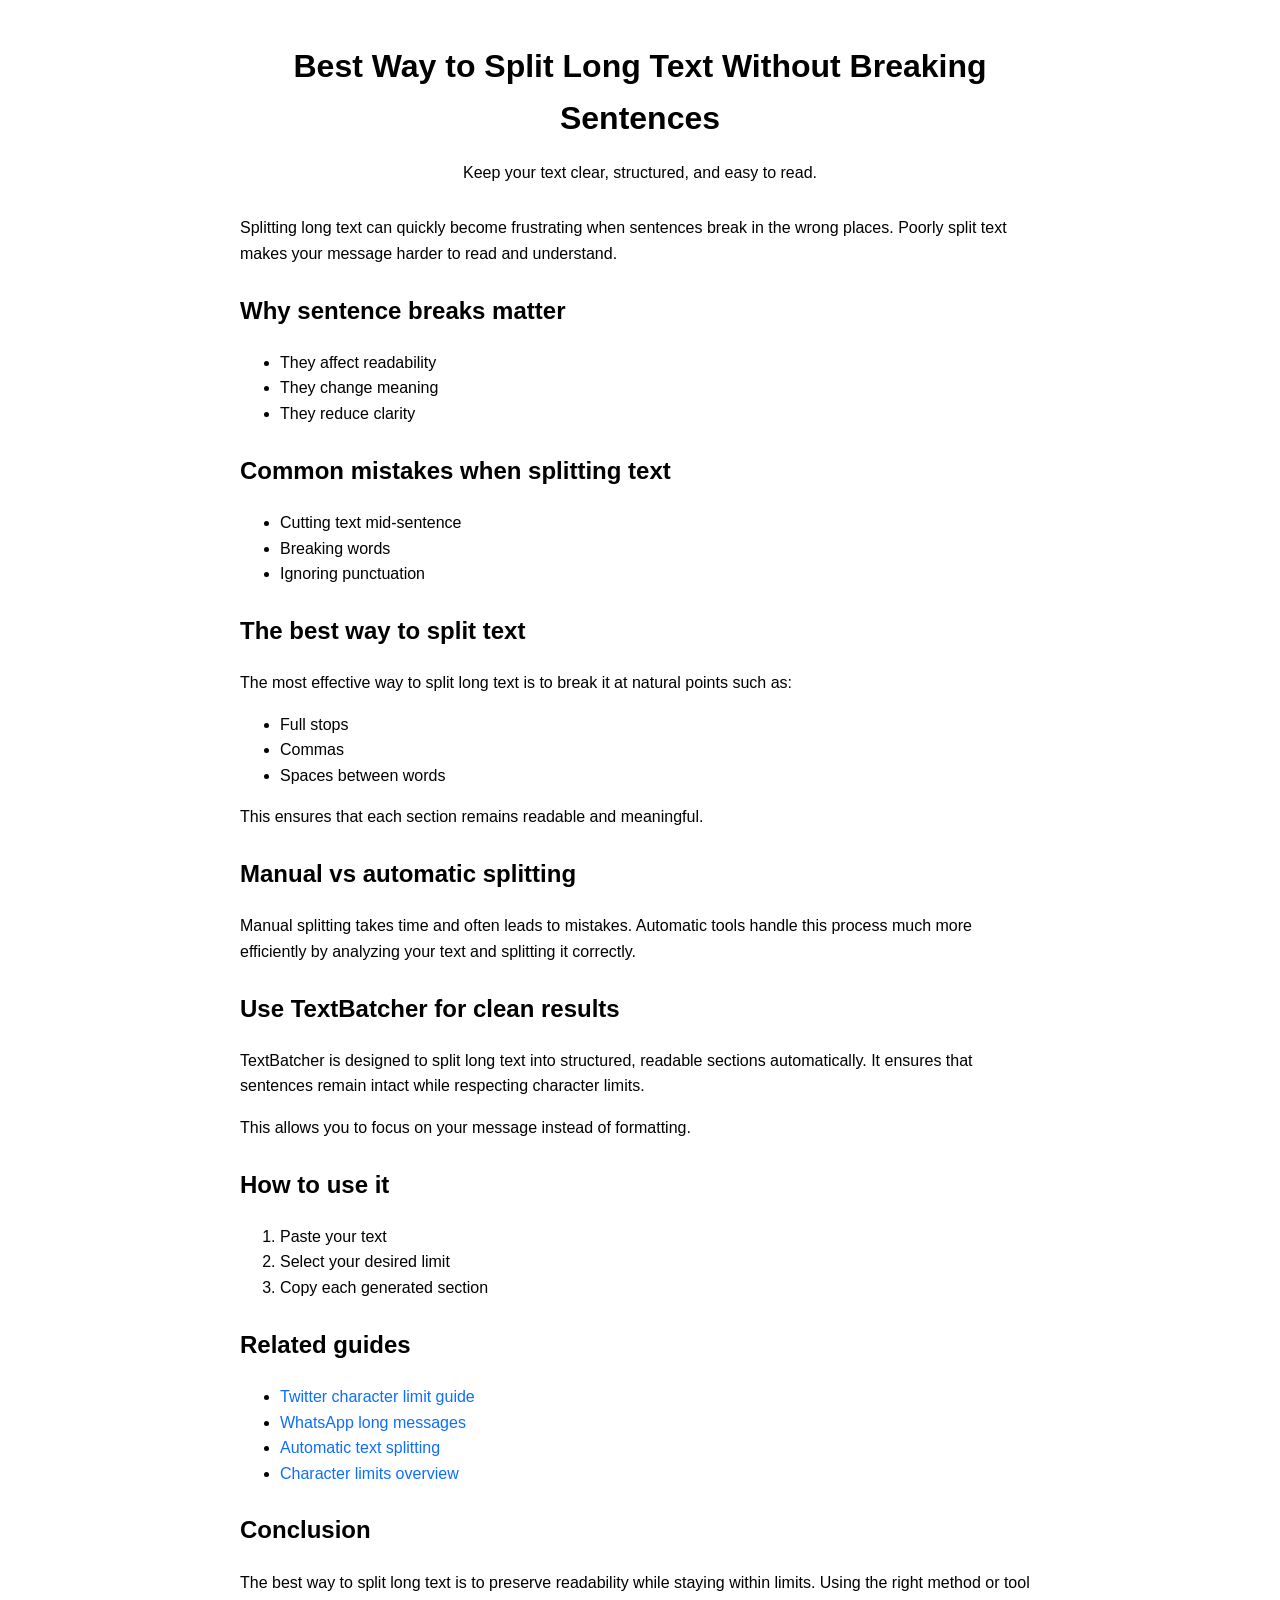
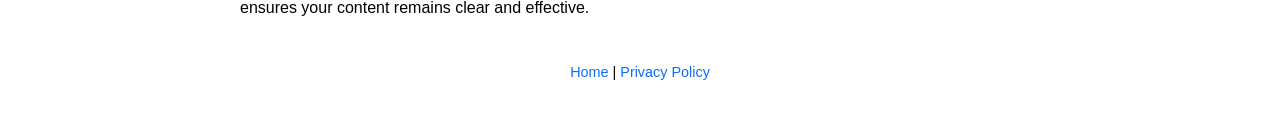
==== best-way-to-split-text.html @ 780ed5ca "Create best-way-to-split-text.html" ====
<!DOCTYPE html>

<html lang="en">
<head>
<meta charset="UTF-8">
<meta name="viewport" content="width=device-width, initial-scale=1.0">
<title>Best Way to Split Long Text Without Breaking Sentences</title>
<link rel="stylesheet" href="style.css">

<meta name="description" content="Discover the best way to split long text without breaking sentences. Learn simple techniques and tools to keep your text clear and readable.">
</head>
<body>

<header>
<h1>Best Way to Split Long Text Without Breaking Sentences</h1>
<p>Keep your text clear, structured, and easy to read.</p>
</header>

<main>

<section>
<p>
Splitting long text can quickly become frustrating when sentences break in the wrong places.
Poorly split text makes your message harder to read and understand.
</p>
</section>

<section>
<h2>Why sentence breaks matter</h2>
<ul>
<li>They affect readability</li>
<li>They change meaning</li>
<li>They reduce clarity</li>
</ul>
</section>

<section>
<h2>Common mistakes when splitting text</h2>
<ul>
<li>Cutting text mid-sentence</li>
<li>Breaking words</li>
<li>Ignoring punctuation</li>
</ul>
</section>

<section>
<h2>The best way to split text</h2>
<p>
The most effective way to split long text is to break it at natural points such as:
</p>

<ul>
<li>Full stops</li>
<li>Commas</li>
<li>Spaces between words</li>
</ul>

<p>
This ensures that each section remains readable and meaningful.
</p>
</section>

<section>
<h2>Manual vs automatic splitting</h2>
<p>
Manual splitting takes time and often leads to mistakes.
Automatic tools handle this process much more efficiently by analyzing your text and splitting it correctly.
</p>
</section>

<section>
<h2>Use TextBatcher for clean results</h2>
<p>
TextBatcher is designed to split long text into structured, readable sections automatically.
It ensures that sentences remain intact while respecting character limits.
</p>

<p>
This allows you to focus on your message instead of formatting.
</p>
</section>

<section>
<h2>How to use it</h2>
<ol>
<li>Paste your text</li>
<li>Select your desired limit</li>
<li>Copy each generated section</li>
</ol>
</section>

<section>
<h2>Related guides</h2>
<ul>
<li><a href="twitter-text-limit.html">Twitter character limit guide</a></li>
<li><a href="whatsapp-long-messages.html">WhatsApp long messages</a></li>
<li><a href="split-text-automatically.html">Automatic text splitting</a></li>
<li><a href="character-limits-guide.html">Character limits overview</a></li>
</ul>
</section>

<section>
<h2>Conclusion</h2>
<p>
The best way to split long text is to preserve readability while staying within limits.
Using the right method or tool ensures your content remains clear and effective.
</p>
</section>

</main>

<footer>
<p>
<a href="index.html">Home</a> |
<a href="privacy.html">Privacy Policy</a>
</p>
</footer>

</body>
</html>
---- style.css ----
body {
  font-family: Arial, sans-serif;
  max-width: 800px;
  margin: auto;
  padding: 20px;
  line-height: 1.6;
}

header {
  text-align: center;
  margin-bottom: 30px;
}

h1 {
  margin-bottom: 5px;
}

section {
  margin-bottom: 25px;
}

a {
  color: #0d6efd;
  text-decoration: none;
}

a:hover {
  text-decoration: underline;
}

footer {
  margin-top: 40px;
  text-align: center;
  font-size: 0.9rem;
}
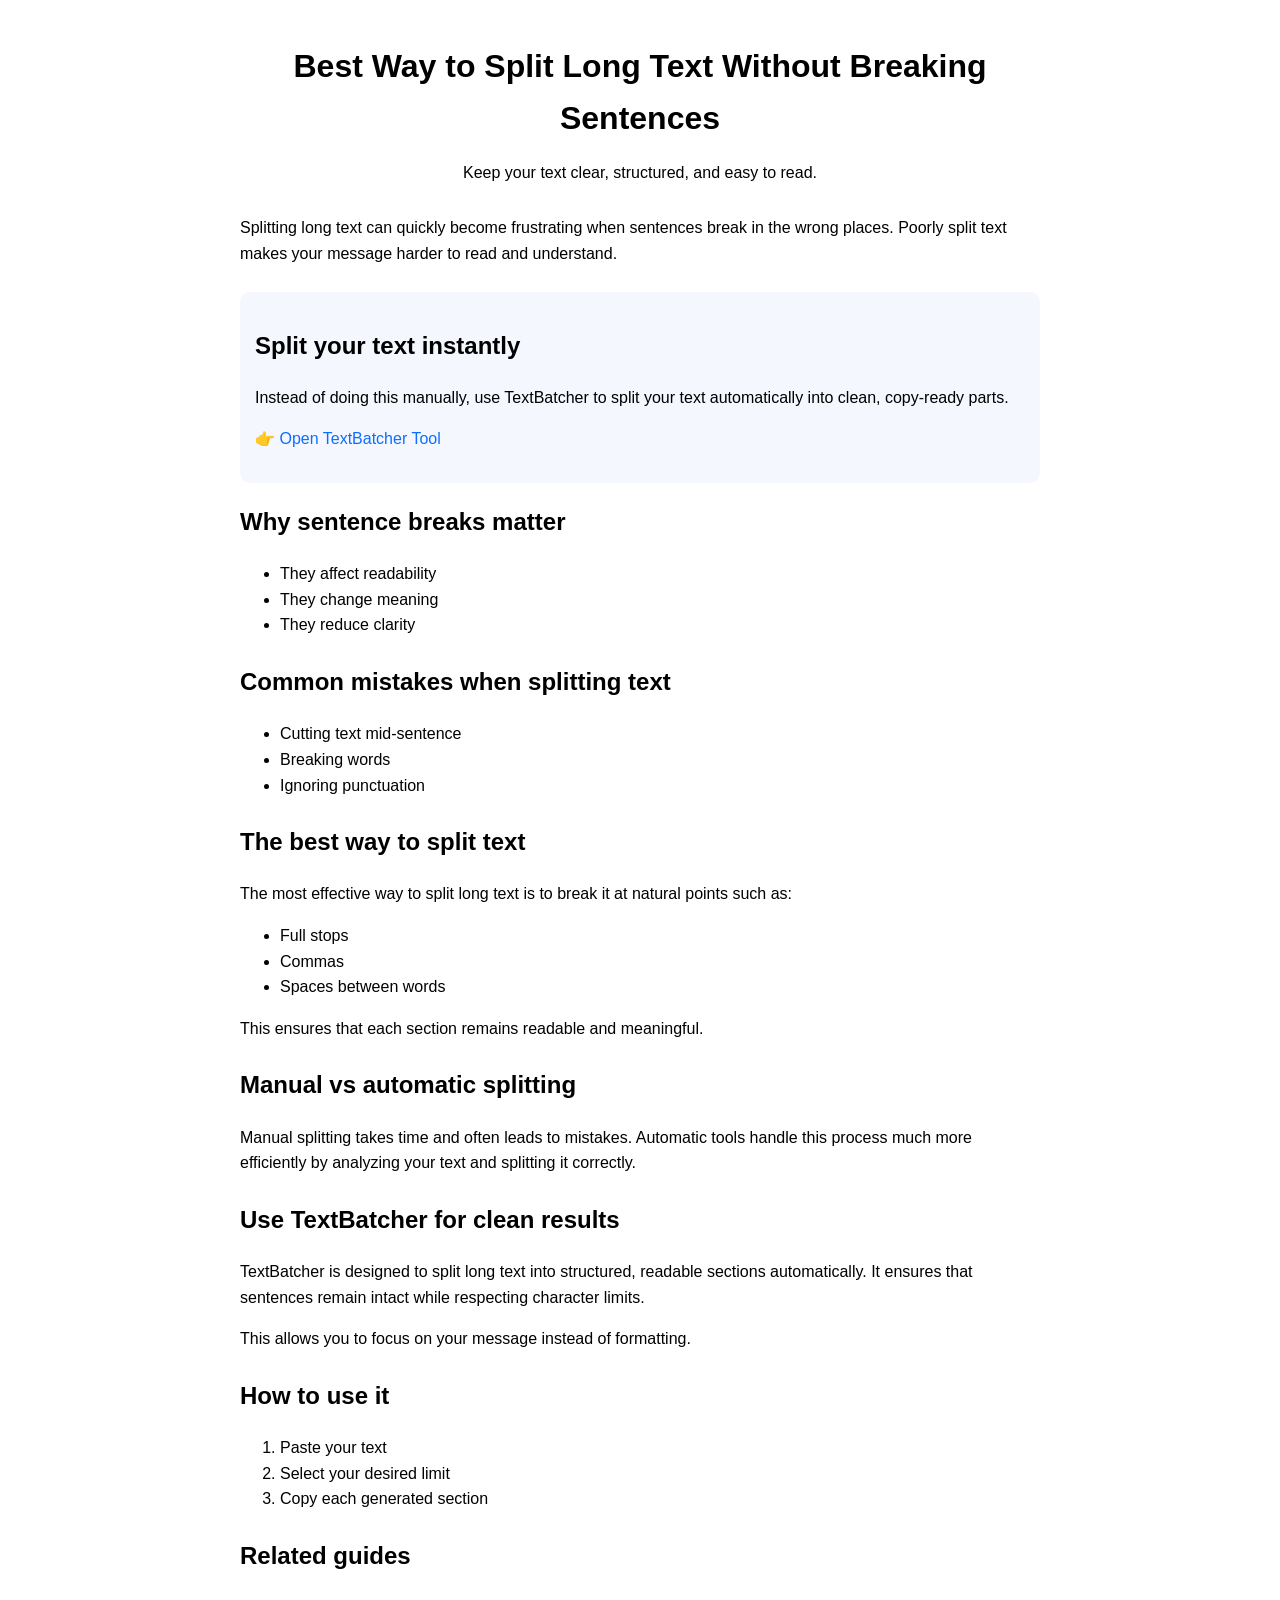
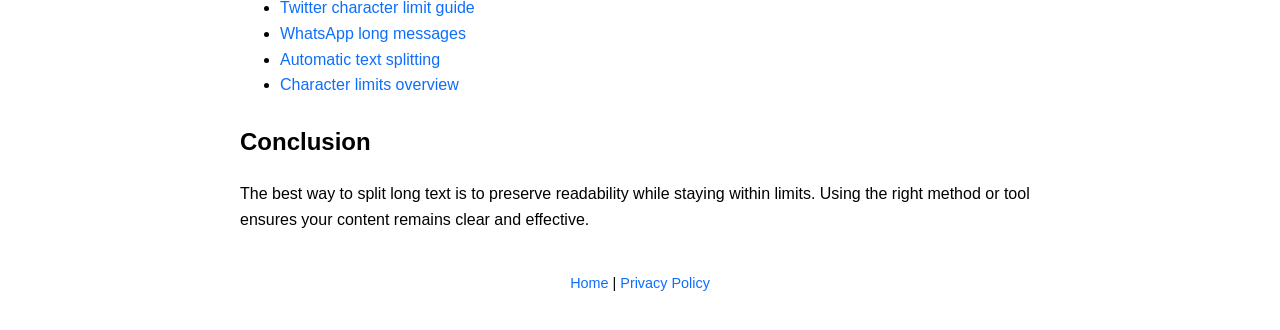
==== commit 07243a6c: "Update best-way-to-split-text.html" ====
--- a/best-way-to-split-text.html
+++ b/best-way-to-split-text.html
@@ -1,120 +1,137 @@
 <!DOCTYPE html>
 
 <html lang="en">
+
 <head>
-<meta charset="UTF-8">
-<meta name="viewport" content="width=device-width, initial-scale=1.0">
-<title>Best Way to Split Long Text Without Breaking Sentences</title>
-<link rel="stylesheet" href="style.css">
+    <meta charset="UTF-8">
+    <meta name="viewport" content="width=device-width, initial-scale=1.0">
+    <title>Best Way to Split Long Text Without Breaking Sentences</title>
+    <link rel="stylesheet" href="style.css">
 
-<meta name="description" content="Discover the best way to split long text without breaking sentences. Learn simple techniques and tools to keep your text clear and readable.">
+    <meta name="description"
+        content="Discover the best way to split long text without breaking sentences. Learn simple techniques and tools to keep your text clear and readable.">
 </head>
+
 <body>
 
-<header>
-<h1>Best Way to Split Long Text Without Breaking Sentences</h1>
-<p>Keep your text clear, structured, and easy to read.</p>
-</header>
+    <header>
+        <h1>Best Way to Split Long Text Without Breaking Sentences</h1>
+        <p>Keep your text clear, structured, and easy to read.</p>
+    </header>
 
-<main>
+    <main>
 
-<section>
-<p>
-Splitting long text can quickly become frustrating when sentences break in the wrong places.
-Poorly split text makes your message harder to read and understand.
-</p>
-</section>
+        <section>
+            <p>
+                Splitting long text can quickly become frustrating when sentences break in the wrong places.
+                Poorly split text makes your message harder to read and understand.
+            </p>
+        </section>
+        <section style="background:#f5f7ff;padding:15px;border-radius:10px;margin:20px 0;">
+            <h2>Split your text instantly</h2>
+            <p>
+                Instead of doing this manually, use TextBatcher to split your text automatically
+                into clean, copy-ready parts.
+            </p>
+            <p>
+                👉 <a href="https://robertkiplangat.github.io/textbatcher-site/">
+                    Open TextBatcher Tool
+                </a>
+            </p>
+        </section>
 
-<section>
-<h2>Why sentence breaks matter</h2>
-<ul>
-<li>They affect readability</li>
-<li>They change meaning</li>
-<li>They reduce clarity</li>
-</ul>
-</section>
+        <section>
+            <h2>Why sentence breaks matter</h2>
+            <ul>
+                <li>They affect readability</li>
+                <li>They change meaning</li>
+                <li>They reduce clarity</li>
+            </ul>
+        </section>
 
-<section>
-<h2>Common mistakes when splitting text</h2>
-<ul>
-<li>Cutting text mid-sentence</li>
-<li>Breaking words</li>
-<li>Ignoring punctuation</li>
-</ul>
-</section>
+        <section>
+            <h2>Common mistakes when splitting text</h2>
+            <ul>
+                <li>Cutting text mid-sentence</li>
+                <li>Breaking words</li>
+                <li>Ignoring punctuation</li>
+            </ul>
+        </section>
 
-<section>
-<h2>The best way to split text</h2>
-<p>
-The most effective way to split long text is to break it at natural points such as:
-</p>
+        <section>
+            <h2>The best way to split text</h2>
+            <p>
+                The most effective way to split long text is to break it at natural points such as:
+            </p>
 
-<ul>
-<li>Full stops</li>
-<li>Commas</li>
-<li>Spaces between words</li>
-</ul>
+            <ul>
+                <li>Full stops</li>
+                <li>Commas</li>
+                <li>Spaces between words</li>
+            </ul>
 
-<p>
-This ensures that each section remains readable and meaningful.
-</p>
-</section>
+            <p>
+                This ensures that each section remains readable and meaningful.
+            </p>
+        </section>
 
-<section>
-<h2>Manual vs automatic splitting</h2>
-<p>
-Manual splitting takes time and often leads to mistakes.
-Automatic tools handle this process much more efficiently by analyzing your text and splitting it correctly.
-</p>
-</section>
+        <section>
+            <h2>Manual vs automatic splitting</h2>
+            <p>
+                Manual splitting takes time and often leads to mistakes.
+                Automatic tools handle this process much more efficiently by analyzing your text and splitting it
+                correctly.
+            </p>
+        </section>
 
-<section>
-<h2>Use TextBatcher for clean results</h2>
-<p>
-TextBatcher is designed to split long text into structured, readable sections automatically.
-It ensures that sentences remain intact while respecting character limits.
-</p>
+        <section>
+            <h2>Use TextBatcher for clean results</h2>
+            <p>
+                TextBatcher is designed to split long text into structured, readable sections automatically.
+                It ensures that sentences remain intact while respecting character limits.
+            </p>
 
-<p>
-This allows you to focus on your message instead of formatting.
-</p>
-</section>
+            <p>
+                This allows you to focus on your message instead of formatting.
+            </p>
+        </section>
 
-<section>
-<h2>How to use it</h2>
-<ol>
-<li>Paste your text</li>
-<li>Select your desired limit</li>
-<li>Copy each generated section</li>
-</ol>
-</section>
+        <section>
+            <h2>How to use it</h2>
+            <ol>
+                <li>Paste your text</li>
+                <li>Select your desired limit</li>
+                <li>Copy each generated section</li>
+            </ol>
+        </section>
 
-<section>
-<h2>Related guides</h2>
-<ul>
-<li><a href="twitter-text-limit.html">Twitter character limit guide</a></li>
-<li><a href="whatsapp-long-messages.html">WhatsApp long messages</a></li>
-<li><a href="split-text-automatically.html">Automatic text splitting</a></li>
-<li><a href="character-limits-guide.html">Character limits overview</a></li>
-</ul>
-</section>
+        <section>
+            <h2>Related guides</h2>
+            <ul>
+                <li><a href="twitter-text-limit.html">Twitter character limit guide</a></li>
+                <li><a href="whatsapp-long-messages.html">WhatsApp long messages</a></li>
+                <li><a href="split-text-automatically.html">Automatic text splitting</a></li>
+                <li><a href="character-limits-guide.html">Character limits overview</a></li>
+            </ul>
+        </section>
 
-<section>
-<h2>Conclusion</h2>
-<p>
-The best way to split long text is to preserve readability while staying within limits.
-Using the right method or tool ensures your content remains clear and effective.
-</p>
-</section>
+        <section>
+            <h2>Conclusion</h2>
+            <p>
+                The best way to split long text is to preserve readability while staying within limits.
+                Using the right method or tool ensures your content remains clear and effective.
+            </p>
+        </section>
 
-</main>
+    </main>
 
-<footer>
-<p>
-<a href="index.html">Home</a> |
-<a href="privacy.html">Privacy Policy</a>
-</p>
-</footer>
+    <footer>
+        <p>
+            <a href="index.html">Home</a> |
+            <a href="privacy.html">Privacy Policy</a>
+        </p>
+    </footer>
 
 </body>
+
 </html>
